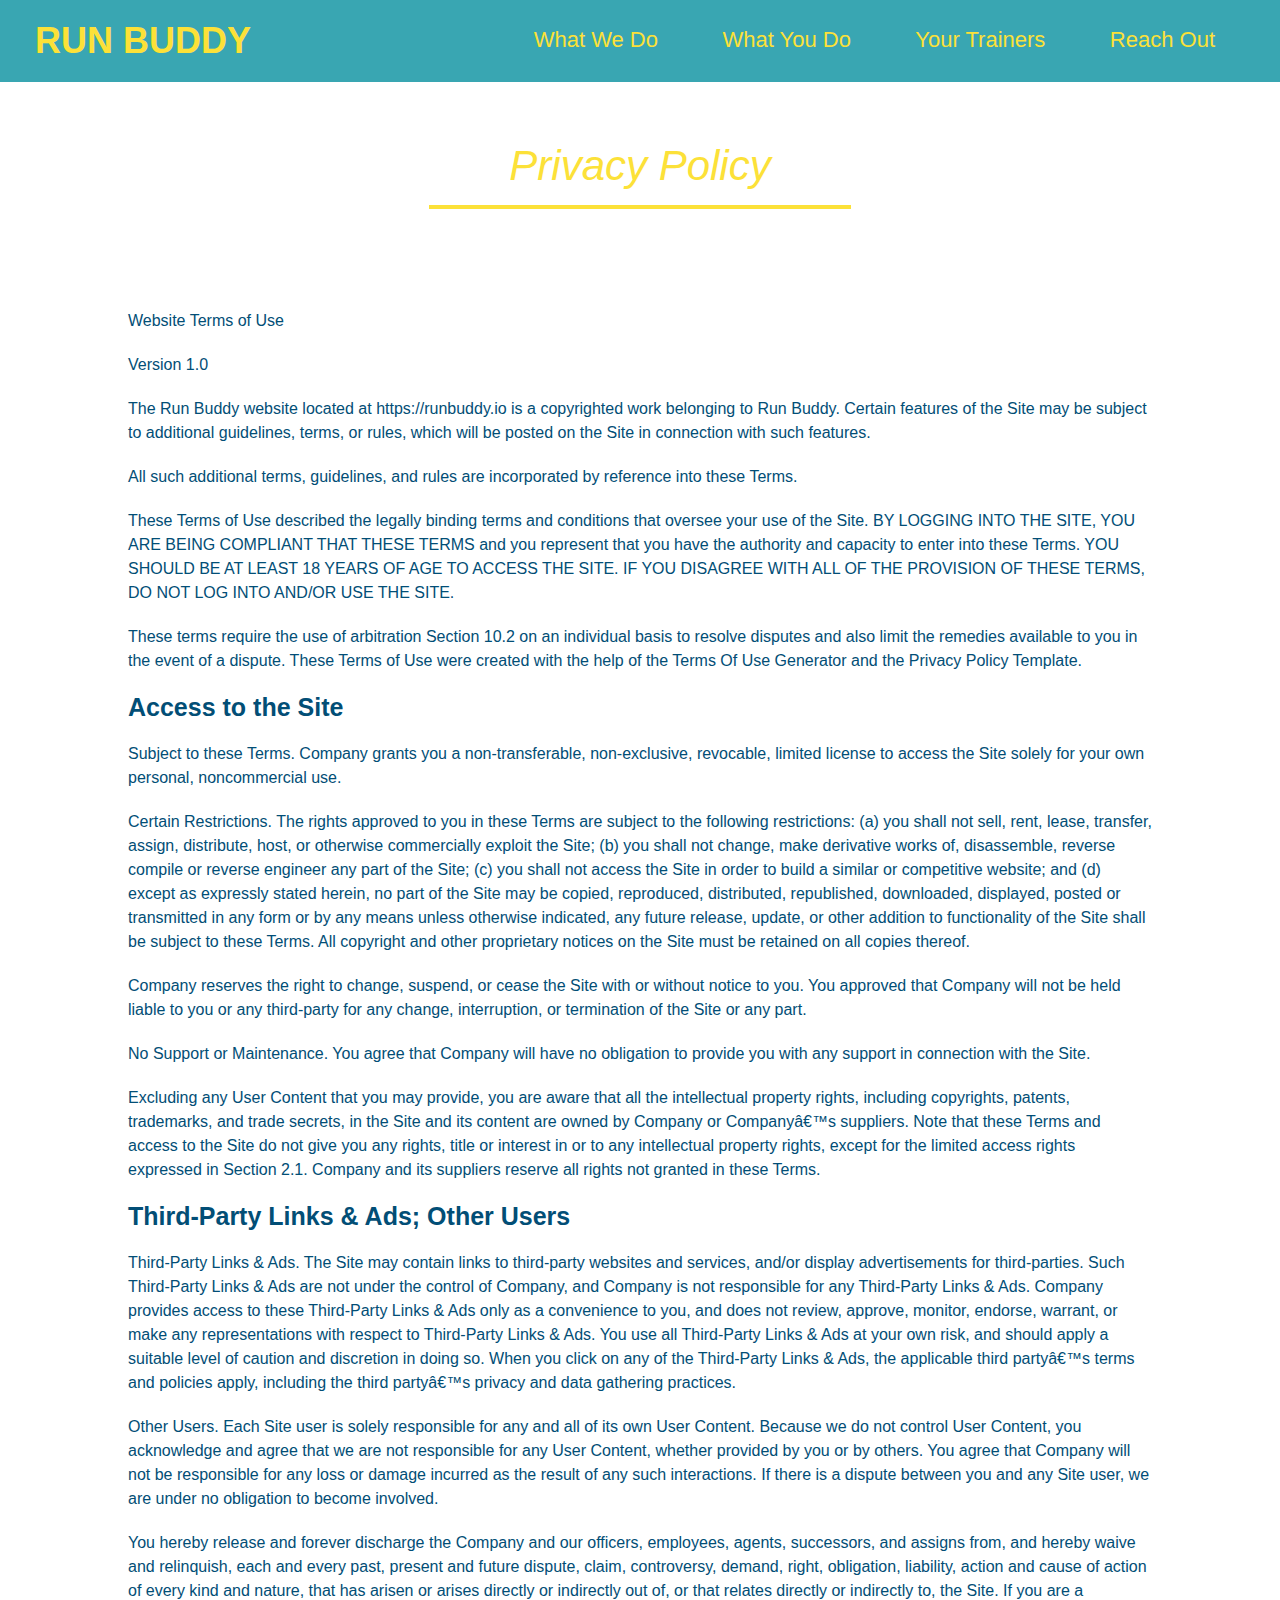
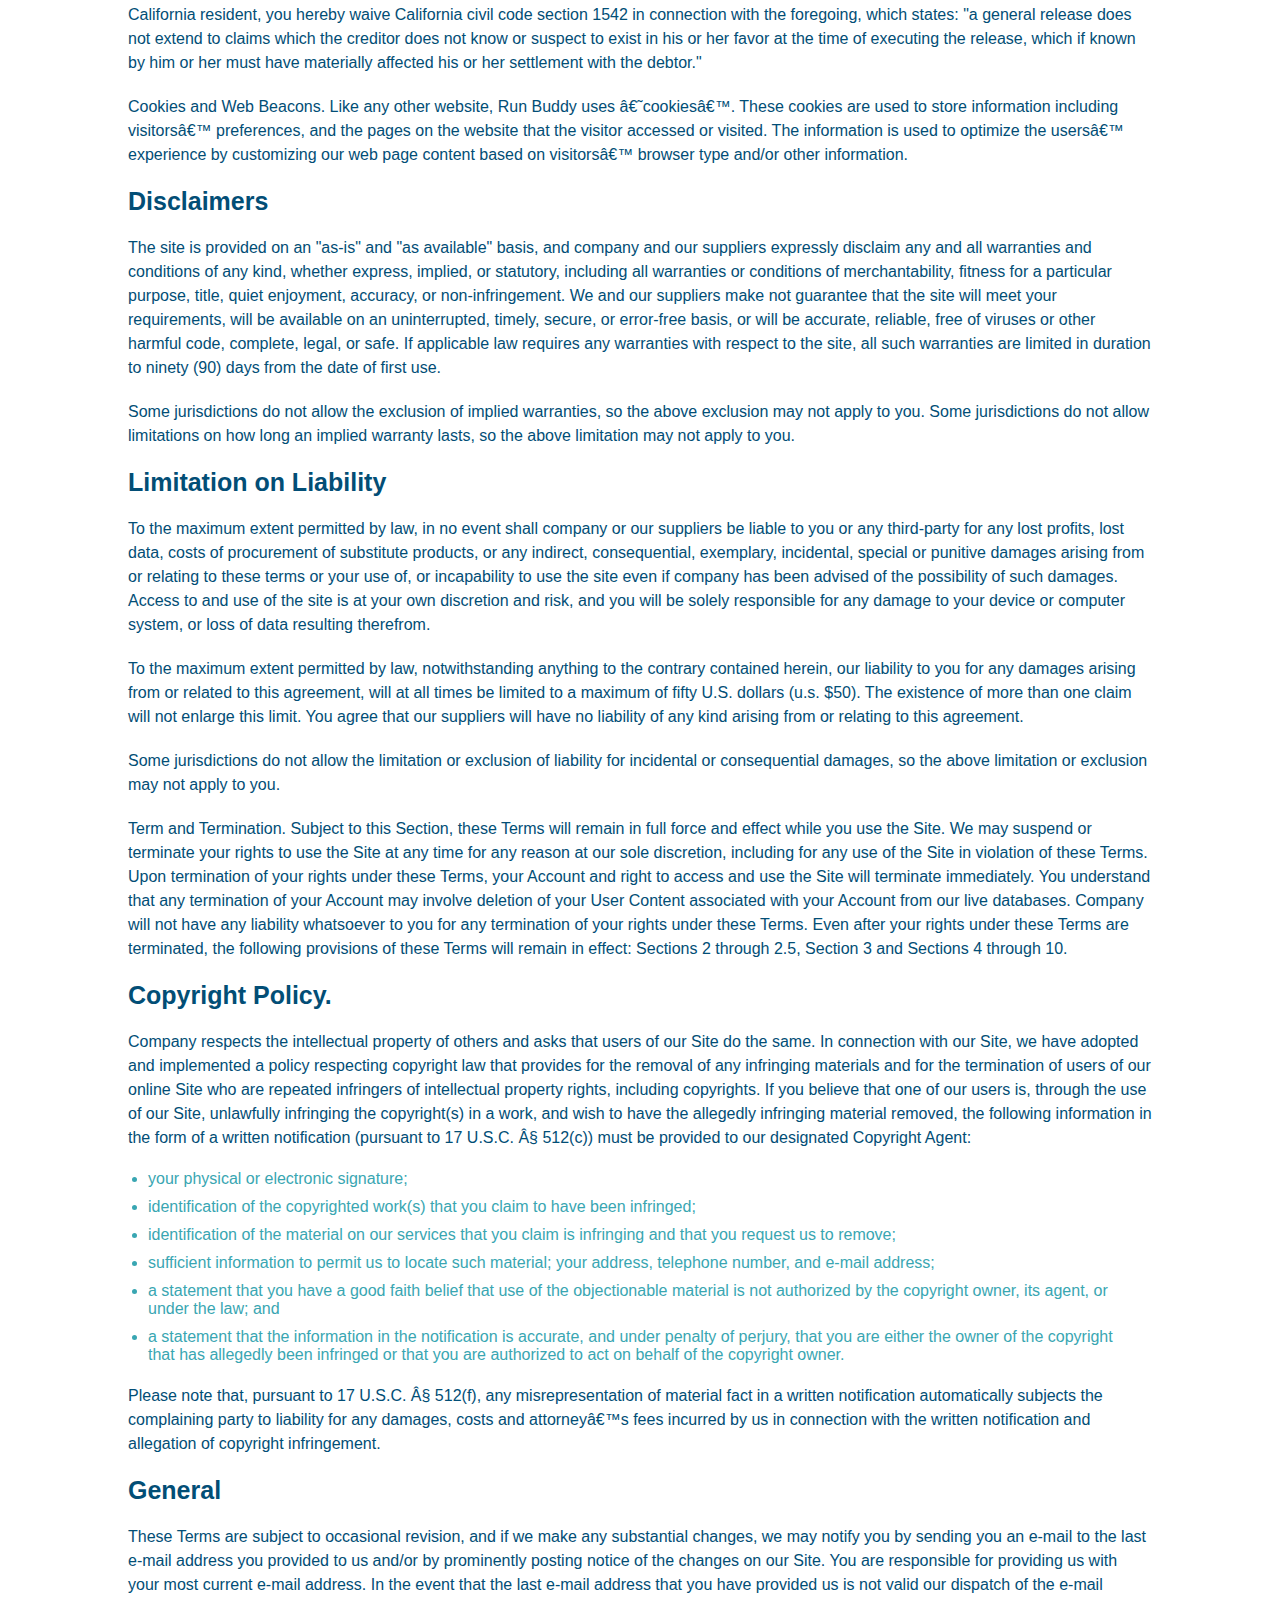
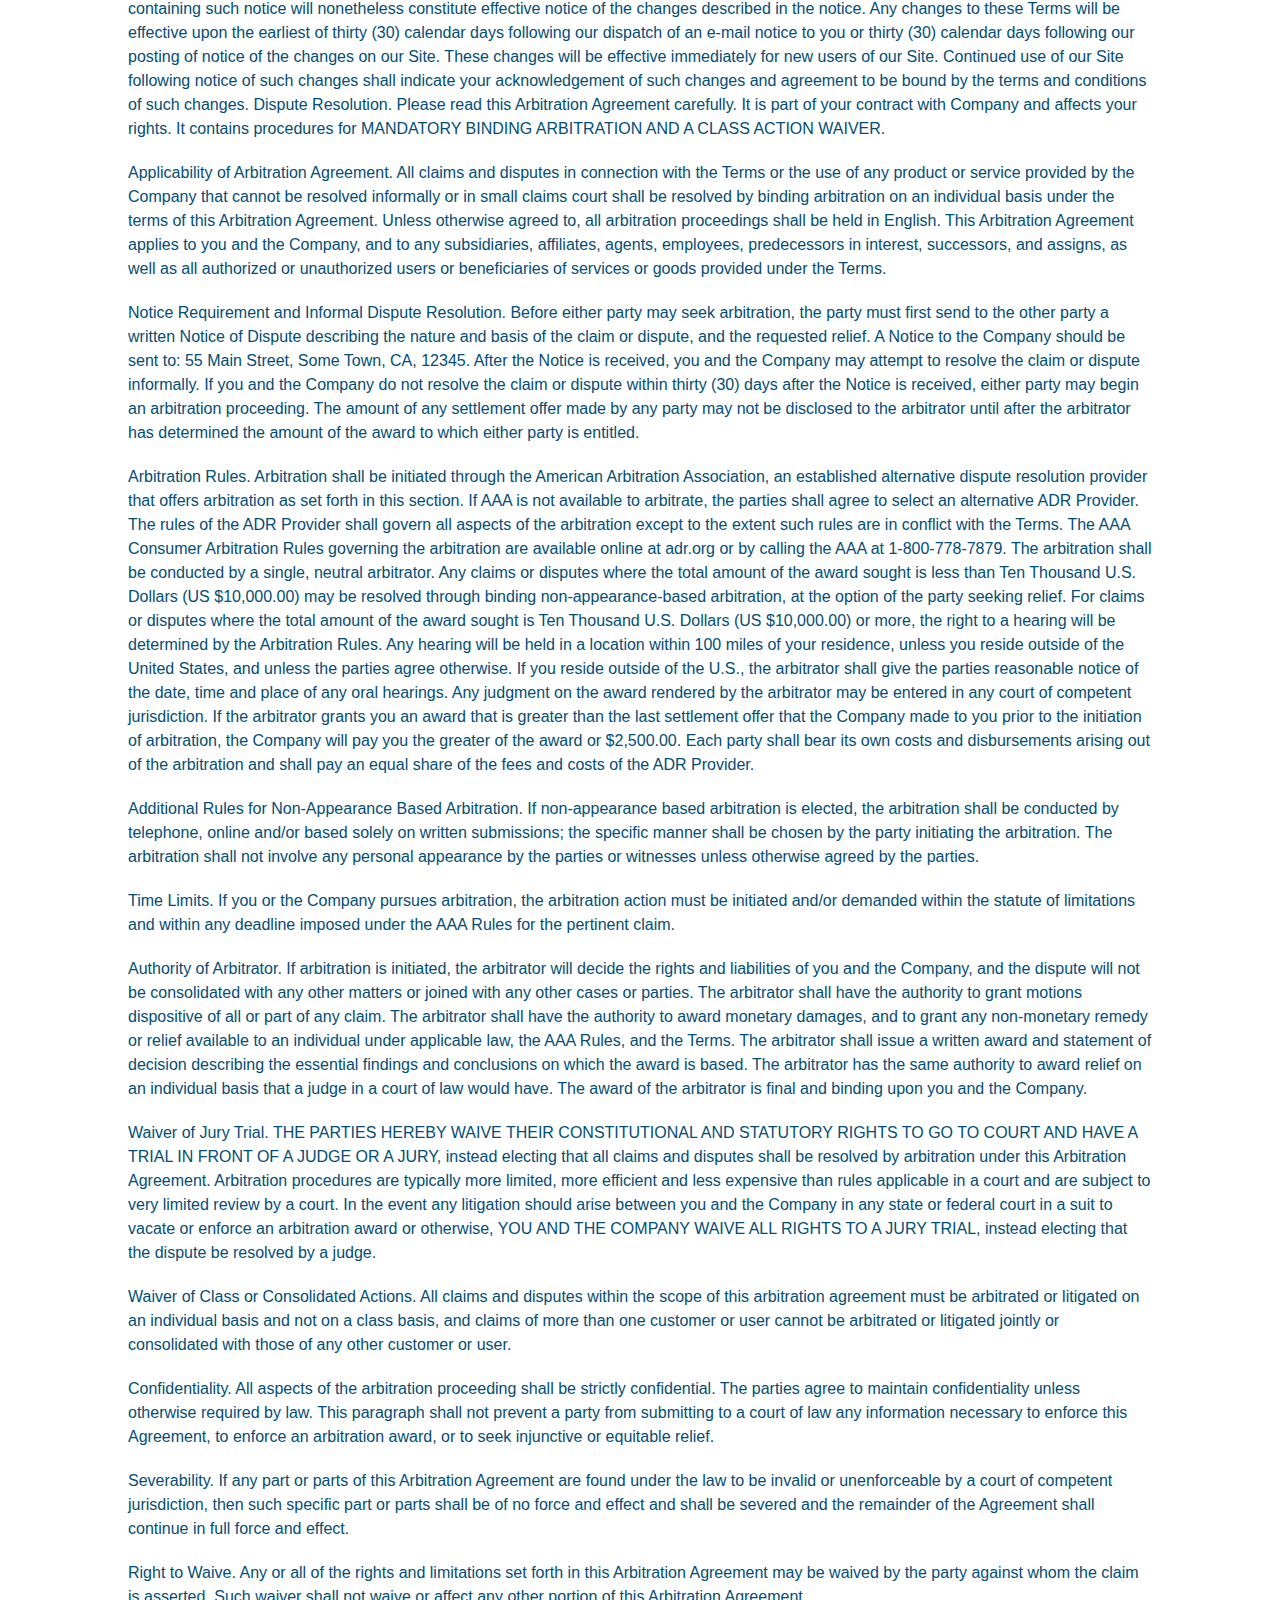
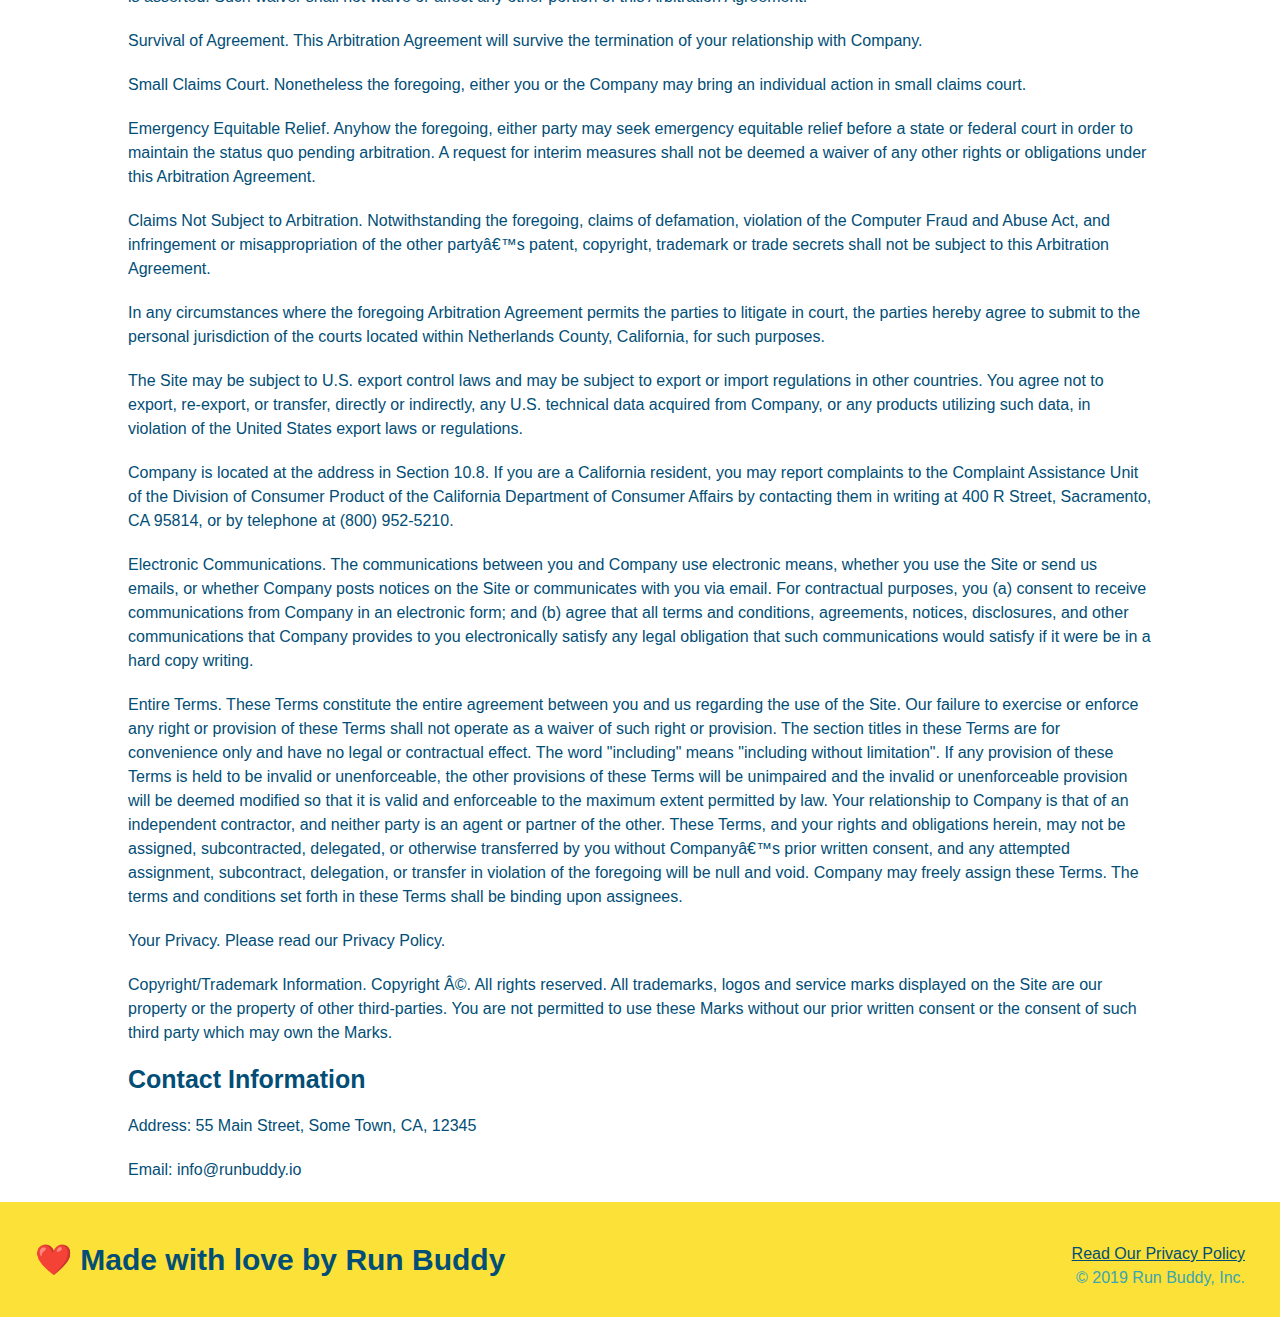
==== privacy-policy.html @ 56c20d18 "privacy policy" ====
<!DOCTYPE html>
<html lang="en">
  <head>
    <meta charset="UTF-8" />
    <title>Privacy Policy - Run Buddy</title>
    <link rel="stylesheet" href="./assets/css/style.css" />
    <link rel="stylesheet" href="./assets/css/secondary-styles.css">
 
  </head>
    
  
  <body>
    <header>
        <h1>
            <a href="./index.html">RUN BUDDY</a>
            </h1>
        <nav>
            <ul>
                <li>
                    <a href="./index.html#what-we-do">What We Do</a>
                </li>
                <li>
                    <a href="./index.html#what-you-do">What You Do</a>
                </li>
                <li>
                    <a href="./index.html#your-trainers">Your Trainers</a>
                </li>
                <li>
                    <a href="./index.html#reach-out">Reach Out</a>
                </li>
            </ul>
        </nav>
    </header>

    <section class="hero">
        <h2 class="page-title">
            Privacy Policy
            </h2>

    </section>
        
    <article class="secondary-content">
        <p>
            Website Terms of Use
          </p>
    
          <p>
            Version 1.0
          </p>
    
          <p>
            The Run Buddy website located at https://runbuddy.io is a copyrighted work belonging to Run Buddy. Certain
            features of the Site may be subject to additional guidelines, terms, or rules, which will be posted on the Site
            in connection with such features.
          </p>
    
          <p>
            All such additional terms, guidelines, and rules are incorporated by reference into these Terms.
          </p>
    
          <p>
            These Terms of Use described the legally binding terms and conditions that oversee your use of the Site. BY
            LOGGING INTO THE SITE, YOU ARE BEING COMPLIANT THAT THESE TERMS and you represent that you have the authority
            and capacity to enter into these Terms. YOU SHOULD BE AT LEAST 18 YEARS OF AGE TO ACCESS THE SITE. IF YOU
            DISAGREE WITH ALL OF THE PROVISION OF THESE TERMS, DO NOT LOG INTO AND/OR USE THE SITE.
          </p>
    
          <p>
            These terms require the use of arbitration Section 10.2 on an individual basis to resolve disputes and also
            limit the remedies available to you in the event of a dispute. These Terms of Use were created with the help of
            the Terms Of Use Generator and the Privacy Policy Template.
          </p>
    
          <h3>
            Access to the Site
          </h3>
    
          <p>
            Subject to these Terms. Company grants you a non-transferable, non-exclusive, revocable, limited license to
            access the Site solely for your own personal, noncommercial use.
          </p>
    
          <p>
            Certain Restrictions. The rights approved to you in these Terms are subject to the following restrictions: (a)
            you shall not sell, rent, lease, transfer, assign, distribute, host, or otherwise commercially exploit the Site;
            (b) you shall not change, make derivative works of, disassemble, reverse compile or reverse engineer any part of
            the Site; (c) you shall not access the Site in order to build a similar or competitive website; and (d) except
            as expressly stated herein, no part of the Site may be copied, reproduced, distributed, republished, downloaded,
            displayed, posted or transmitted in any form or by any means unless otherwise indicated, any future release,
            update, or other addition to functionality of the Site shall be subject to these Terms. All copyright and other
            proprietary notices on the Site must be retained on all copies thereof.
          </p>
    
          <p>
            Company reserves the right to change, suspend, or cease the Site with or without notice to you. You approved
            that Company will not be held liable to you or any third-party for any change, interruption, or termination of
            the Site or any part.
          </p>
    
          <p>
            No Support or Maintenance. You agree that Company will have no obligation to provide you with any support in
            connection with the Site.
          </p>
    
          <p>
            Excluding any User Content that you may provide, you are aware that all the intellectual property rights,
            including copyrights, patents, trademarks, and trade secrets, in the Site and its content are owned by Company
            or Companyâ€™s suppliers. Note that these Terms and access to the Site do not give you any rights, title or
            interest in or to any intellectual property rights, except for the limited access rights expressed in Section
            2.1. Company and its suppliers reserve all rights not granted in these Terms.
          </p>
    
          <h3>
            Third-Party Links & Ads; Other Users
          </h3>
    
          <p>
            Third-Party Links & Ads. The Site may contain links to third-party websites and services, and/or display
            advertisements for third-parties. Such Third-Party Links & Ads are not under the control of Company, and Company
            is not responsible for any Third-Party Links & Ads. Company provides access to these Third-Party Links & Ads
            only as a convenience to you, and does not review, approve, monitor, endorse, warrant, or make any
            representations with respect to Third-Party Links & Ads. You use all Third-Party Links & Ads at your own risk,
            and should apply a suitable level of caution and discretion in doing so. When you click on any of the
            Third-Party Links & Ads, the applicable third partyâ€™s terms and policies apply, including the third partyâ€™s
            privacy and data gathering practices.
          </p>
    
          <p>
            Other Users. Each Site user is solely responsible for any and all of its own User Content. Because we do not
            control User Content, you acknowledge and agree that we are not responsible for any User Content, whether
            provided by you or by others. You agree that Company will not be responsible for any loss or damage incurred as
            the result of any such interactions. If there is a dispute between you and any Site user, we are under no
            obligation to become involved.
          </p>
    
          <p>
            You hereby release and forever discharge the Company and our officers, employees, agents, successors, and
            assigns from, and hereby waive and relinquish, each and every past, present and future dispute, claim,
            controversy, demand, right, obligation, liability, action and cause of action of every kind and nature, that has
            arisen or arises directly or indirectly out of, or that relates directly or indirectly to, the Site. If you are
            a California resident, you hereby waive California civil code section 1542 in connection with the foregoing,
            which states: "a general release does not extend to claims which the creditor does not know or suspect to exist
            in his or her favor at the time of executing the release, which if known by him or her must have materially
            affected his or her settlement with the debtor."
          </p>
    
          <p>
            Cookies and Web Beacons. Like any other website, Run Buddy uses â€˜cookiesâ€™. These cookies are used to store
            information including visitorsâ€™ preferences, and the pages on the website that the visitor accessed or visited.
            The information is used to optimize the usersâ€™ experience by customizing our web page content based on visitorsâ€™
            browser type and/or other information.
          </p>
    
          <h3>
            Disclaimers
          </h3>
    
          <p>
            The site is provided on an "as-is" and "as available" basis, and company and our suppliers expressly disclaim
            any and all warranties and conditions of any kind, whether express, implied, or statutory, including all
            warranties or conditions of merchantability, fitness for a particular purpose, title, quiet enjoyment, accuracy,
            or non-infringement. We and our suppliers make not guarantee that the site will meet your requirements, will be
            available on an uninterrupted, timely, secure, or error-free basis, or will be accurate, reliable, free of
            viruses or other harmful code, complete, legal, or safe. If applicable law requires any warranties with respect
            to the site, all such warranties are limited in duration to ninety (90) days from the date of first use.
          </p>
    
          <p>
            Some jurisdictions do not allow the exclusion of implied warranties, so the above exclusion may not apply to
            you. Some jurisdictions do not allow limitations on how long an implied warranty lasts, so the above limitation
            may not apply to you.
          </p>
    
          <h3>
            Limitation on Liability
          </h3>
    
          <p>
            To the maximum extent permitted by law, in no event shall company or our suppliers be liable to you or any
            third-party for any lost profits, lost data, costs of procurement of substitute products, or any indirect,
            consequential, exemplary, incidental, special or punitive damages arising from or relating to these terms or
            your use of, or incapability to use the site even if company has been advised of the possibility of such
            damages. Access to and use of the site is at your own discretion and risk, and you will be solely responsible
            for any damage to your device or computer system, or loss of data resulting therefrom.
          </p>
    
          <p>
            To the maximum extent permitted by law, notwithstanding anything to the contrary contained herein, our liability
            to you for any damages arising from or related to this agreement, will at all times be limited to a maximum of
            fifty U.S. dollars (u.s. $50). The existence of more than one claim will not enlarge this limit. You agree that
            our suppliers will have no liability of any kind arising from or relating to this agreement.
          </p>
    
          <p>
            Some jurisdictions do not allow the limitation or exclusion of liability for incidental or consequential
            damages, so the above limitation or exclusion may not apply to you.
          </p>
    
          <p>
            Term and Termination. Subject to this Section, these Terms will remain in full force and effect while you use
            the Site. We may suspend or terminate your rights to use the Site at any time for any reason at our sole
            discretion, including for any use of the Site in violation of these Terms. Upon termination of your rights under
            these Terms, your Account and right to access and use the Site will terminate immediately. You understand that
            any termination of your Account may involve deletion of your User Content associated with your Account from our
            live databases. Company will not have any liability whatsoever to you for any termination of your rights under
            these Terms. Even after your rights under these Terms are terminated, the following provisions of these Terms
            will remain in effect: Sections 2 through 2.5, Section 3 and Sections 4 through 10.
          </p>
    
          <h3>
            Copyright Policy.
          </h3>
    
          <p>
            Company respects the intellectual property of others and asks that users of our Site do the same. In connection
            with our Site, we have adopted and implemented a policy respecting copyright law that provides for the removal
            of any infringing materials and for the termination of users of our online Site who are repeated infringers of
            intellectual property rights, including copyrights. If you believe that one of our users is, through the use of
            our Site, unlawfully infringing the copyright(s) in a work, and wish to have the allegedly infringing material
            removed, the following information in the form of a written notification (pursuant to 17 U.S.C. Â§ 512(c)) must
            be provided to our designated Copyright Agent:
          </p>
    
          <ul>
            <li>
              your physical or electronic signature;
            </li>
            <li>
              identification of the copyrighted work(s) that you claim to have been infringed;
            </li>
            <li>
              identification of the material on our services that you claim is infringing and that you request us to remove;
            </li>
            <li>
              sufficient information to permit us to locate such material; your address, telephone number, and e-mail
              address;
            </li>
            <li>
              a statement that you have a good faith belief that use of the objectionable material is not authorized by the
              copyright owner, its agent, or under the law; and
            </li>
            <li>
              a statement that the information in the notification is accurate, and under penalty of perjury, that you are
              either the owner of the copyright that has allegedly been infringed or that you are authorized to act on
              behalf of the copyright owner.
            </li>
          </ul>
    
          <p>
            Please note that, pursuant to 17 U.S.C. Â§ 512(f), any misrepresentation of material fact in a written
            notification automatically subjects the complaining party to liability for any damages, costs and attorneyâ€™s
            fees incurred by us in connection with the written notification and allegation of copyright infringement.
          </p>
    
          <h3>
            General
          </h3>
    
          <p>
            These Terms are subject to occasional revision, and if we make any substantial changes, we may notify you by
            sending you an e-mail to the last e-mail address you provided to us and/or by prominently posting notice of the
            changes on our Site. You are responsible for providing us with your most current e-mail address. In the event
            that the last e-mail address that you have provided us is not valid our dispatch of the e-mail containing such
            notice will nonetheless constitute effective notice of the changes described in the notice. Any changes to these
            Terms will be effective upon the earliest of thirty (30) calendar days following our dispatch of an e-mail
            notice to you or thirty (30) calendar days following our posting of notice of the changes on our Site. These
            changes will be effective immediately for new users of our Site. Continued use of our Site following notice of
            such changes shall indicate your acknowledgement of such changes and agreement to be bound by the terms and
            conditions of such changes. Dispute Resolution. Please read this Arbitration Agreement carefully. It is part of
            your contract with Company and affects your rights. It contains procedures for MANDATORY BINDING ARBITRATION AND
            A CLASS ACTION WAIVER.
          </p>
    
          <p>
            Applicability of Arbitration Agreement. All claims and disputes in connection with the Terms or the use of any
            product or service provided by the Company that cannot be resolved informally or in small claims court shall be
            resolved by binding arbitration on an individual basis under the terms of this Arbitration Agreement. Unless
            otherwise agreed to, all arbitration proceedings shall be held in English. This Arbitration Agreement applies to
            you and the Company, and to any subsidiaries, affiliates, agents, employees, predecessors in interest,
            successors, and assigns, as well as all authorized or unauthorized users or beneficiaries of services or goods
            provided under the Terms.
          </p>
    
          <p>
            Notice Requirement and Informal Dispute Resolution. Before either party may seek arbitration, the party must
            first send to the other party a written Notice of Dispute describing the nature and basis of the claim or
            dispute, and the requested relief. A Notice to the Company should be sent to: 55 Main Street, Some Town, CA,
            12345. After the Notice is received, you and the Company may attempt to resolve the claim or dispute informally.
            If you and the Company do not resolve the claim or dispute within thirty (30) days after the Notice is received,
            either party may begin an arbitration proceeding. The amount of any settlement offer made by any party may not
            be disclosed to the arbitrator until after the arbitrator has determined the amount of the award to which either
            party is entitled.
          </p>
    
          <p>
            Arbitration Rules. Arbitration shall be initiated through the American Arbitration Association, an established
            alternative dispute resolution provider that offers arbitration as set forth in this section. If AAA is not
            available to arbitrate, the parties shall agree to select an alternative ADR Provider. The rules of the ADR
            Provider shall govern all aspects of the arbitration except to the extent such rules are in conflict with the
            Terms. The AAA Consumer Arbitration Rules governing the arbitration are available online at adr.org or by
            calling the AAA at 1-800-778-7879. The arbitration shall be conducted by a single, neutral arbitrator. Any
            claims or disputes where the total amount of the award sought is less than Ten Thousand U.S. Dollars (US
            $10,000.00) may be resolved through binding non-appearance-based arbitration, at the option of the party seeking
            relief. For claims or disputes where the total amount of the award sought is Ten Thousand U.S. Dollars (US
            $10,000.00) or more, the right to a hearing will be determined by the Arbitration Rules. Any hearing will be
            held in a location within 100 miles of your residence, unless you reside outside of the United States, and
            unless the parties agree otherwise. If you reside outside of the U.S., the arbitrator shall give the parties
            reasonable notice of the date, time and place of any oral hearings. Any judgment on the award rendered by the
            arbitrator may be entered in any court of competent jurisdiction. If the arbitrator grants you an award that is
            greater than the last settlement offer that the Company made to you prior to the initiation of arbitration, the
            Company will pay you the greater of the award or $2,500.00. Each party shall bear its own costs and
            disbursements arising out of the arbitration and shall pay an equal share of the fees and costs of the ADR
            Provider.
          </p>
    
          <p>
            Additional Rules for Non-Appearance Based Arbitration. If non-appearance based arbitration is elected, the
            arbitration shall be conducted by telephone, online and/or based solely on written submissions; the specific
            manner shall be chosen by the party initiating the arbitration. The arbitration shall not involve any personal
            appearance by the parties or witnesses unless otherwise agreed by the parties.
          </p>
    
          <p>
            Time Limits. If you or the Company pursues arbitration, the arbitration action must be initiated and/or demanded
            within the statute of limitations and within any deadline imposed under the AAA Rules for the pertinent claim.
          </p>
    
          <p>
            Authority of Arbitrator. If arbitration is initiated, the arbitrator will decide the rights and liabilities of
            you and the Company, and the dispute will not be consolidated with any other matters or joined with any other
            cases or parties. The arbitrator shall have the authority to grant motions dispositive of all or part of any
            claim. The arbitrator shall have the authority to award monetary damages, and to grant any non-monetary remedy
            or relief available to an individual under applicable law, the AAA Rules, and the Terms. The arbitrator shall
            issue a written award and statement of decision describing the essential findings and conclusions on which the
            award is based. The arbitrator has the same authority to award relief on an individual basis that a judge in a
            court of law would have. The award of the arbitrator is final and binding upon you and the Company.
          </p>
    
          <p>
            Waiver of Jury Trial. THE PARTIES HEREBY WAIVE THEIR CONSTITUTIONAL AND STATUTORY RIGHTS TO GO TO COURT AND HAVE
            A TRIAL IN FRONT OF A JUDGE OR A JURY, instead electing that all claims and disputes shall be resolved by
            arbitration under this Arbitration Agreement. Arbitration procedures are typically more limited, more efficient
            and less expensive than rules applicable in a court and are subject to very limited review by a court. In the
            event any litigation should arise between you and the Company in any state or federal court in a suit to vacate
            or enforce an arbitration award or otherwise, YOU AND THE COMPANY WAIVE ALL RIGHTS TO A JURY TRIAL, instead
            electing that the dispute be resolved by a judge.
          </p>
    
          <p>
            Waiver of Class or Consolidated Actions. All claims and disputes within the scope of this arbitration agreement
            must be arbitrated or litigated on an individual basis and not on a class basis, and claims of more than one
            customer or user cannot be arbitrated or litigated jointly or consolidated with those of any other customer or
            user.
          </p>
    
          <p>
            Confidentiality. All aspects of the arbitration proceeding shall be strictly confidential. The parties agree to
            maintain confidentiality unless otherwise required by law. This paragraph shall not prevent a party from
            submitting to a court of law any information necessary to enforce this Agreement, to enforce an arbitration
            award, or to seek injunctive or equitable relief.
          </p>
    
          <p>
            Severability. If any part or parts of this Arbitration Agreement are found under the law to be invalid or
            unenforceable by a court of competent jurisdiction, then such specific part or parts shall be of no force and
            effect and shall be severed and the remainder of the Agreement shall continue in full force and effect.
          </p>
    
          <p>
            Right to Waive. Any or all of the rights and limitations set forth in this Arbitration Agreement may be waived
            by the party against whom the claim is asserted. Such waiver shall not waive or affect any other portion of this
            Arbitration Agreement.
          </p>
    
          <p>
            Survival of Agreement. This Arbitration Agreement will survive the termination of your relationship with
            Company.
          </p>
    
          <p>
            Small Claims Court. Nonetheless the foregoing, either you or the Company may bring an individual action in small
            claims court.
          </p>
    
          <p>
            Emergency Equitable Relief. Anyhow the foregoing, either party may seek emergency equitable relief before a
            state or federal court in order to maintain the status quo pending arbitration. A request for interim measures
            shall not be deemed a waiver of any other rights or obligations under this Arbitration Agreement.
          </p>
    
          <p>
            Claims Not Subject to Arbitration. Notwithstanding the foregoing, claims of defamation, violation of the
            Computer Fraud and Abuse Act, and infringement or misappropriation of the other partyâ€™s patent, copyright,
            trademark or trade secrets shall not be subject to this Arbitration Agreement.
          </p>
    
          <p>
            In any circumstances where the foregoing Arbitration Agreement permits the parties to litigate in court, the
            parties hereby agree to submit to the personal jurisdiction of the courts located within Netherlands County,
            California, for such purposes.
          </p>
    
          <p>
            The Site may be subject to U.S. export control laws and may be subject to export or import regulations in other
            countries. You agree not to export, re-export, or transfer, directly or indirectly, any U.S. technical data
            acquired from Company, or any products utilizing such data, in violation of the United States export laws or
            regulations.
          </p>
    
          <p>
            Company is located at the address in Section 10.8. If you are a California resident, you may report complaints
            to the Complaint Assistance Unit of the Division of Consumer Product of the California Department of Consumer
            Affairs by contacting them in writing at 400 R Street, Sacramento, CA 95814, or by telephone at (800) 952-5210.
          </p>
    
          <p>
            Electronic Communications. The communications between you and Company use electronic means, whether you use the
            Site or send us emails, or whether Company posts notices on the Site or communicates with you via email. For
            contractual purposes, you (a) consent to receive communications from Company in an electronic form; and (b)
            agree that all terms and conditions, agreements, notices, disclosures, and other communications that Company
            provides to you electronically satisfy any legal obligation that such communications would satisfy if it were be
            in a hard copy writing.
          </p>
    
          <p>
            Entire Terms. These Terms constitute the entire agreement between you and us regarding the use of the Site. Our
            failure to exercise or enforce any right or provision of these Terms shall not operate as a waiver of such right
            or provision. The section titles in these Terms are for convenience only and have no legal or contractual
            effect. The word "including" means "including without limitation". If any provision of these Terms is held to be
            invalid or unenforceable, the other provisions of these Terms will be unimpaired and the invalid or
            unenforceable provision will be deemed modified so that it is valid and enforceable to the maximum extent
            permitted by law. Your relationship to Company is that of an independent contractor, and neither party is an
            agent or partner of the other. These Terms, and your rights and obligations herein, may not be assigned,
            subcontracted, delegated, or otherwise transferred by you without Companyâ€™s prior written consent, and any
            attempted assignment, subcontract, delegation, or transfer in violation of the foregoing will be null and void.
            Company may freely assign these Terms. The terms and conditions set forth in these Terms shall be binding upon
            assignees.
          </p>
    
          <p>
            Your Privacy. Please read our Privacy Policy.
          </p>
    
          <p>
            Copyright/Trademark Information. Copyright Â©. All rights reserved. All trademarks, logos and service marks
            displayed on the Site are our property or the property of other third-parties. You are not permitted to use
            these Marks without our prior written consent or the consent of such third party which may own the Marks.
          </p>
    
          <h3>
            Contact Information
          </h3>
    
          <p>
            Address: 55 Main Street, Some Town, CA, 12345
          </p>
    
          <p>
            Email: info@runbuddy.io
          </p>

    </article>

    <footer>
        <h2>❤️ Made with love by Run Buddy</h2>
        <div>
            <a href="./privacy-policy.html">Read Our Privacy Policy</a><br />
            &copy; 2019 Run Buddy, Inc.
        </div>
    </footer>

    </body>
</html>
---- assets/css/style.css ----
* {
    margin: 0;
    padding: 0;
    box-sizing: border-box;
}

body {
    color: #39a6b2;
    font-family: Helvetica, Arial, sans-serif; 
}

header {
    padding: 20px 35px;
    background-color: #39a6b2;
}

header h1 {
    font-weight: bold;
    font-size: 36px;
    color: #fce138;
    margin: 0;
    display: inline;
}

header a {
    text-decoration: none;
    color: #fce138;
}

header nav {
    float: right;
    margin: 7px 0;
}

header nav ul li {
    display: inline;
}

header nav ul li a {
    margin: 0 30px;
    font-weight: lighter;
    font-size: 22px;
}
footer {
    background: #fce138;
    width: 100%;
    padding: 40px 35px;
}
footer h2 {
    display: inline;
    color: #024e76;
    font-size: 30px;
    margin: 0;
}
footer div {
    float: right;
    line-height: 1.5;
    text-align: right;
}
footer a {
    color: #024e76;
}
section {
    padding: 60px;
}
.hero {
    background-image: url("https://static.fullstack-bootcamp.com/module-1/hero-bg.jpg");
    height: 600px;
    background-size: cover;
    background-position: center;
    position: relative;
}
.hero-form {
    background-color: #fce138;
    padding: 20px;
    width: 500px;
    color: #024e76;
    border: solid 3px #024e76;
    position: absolute;
    bottom: 120px;
    right: 140px;
}
.hero-form h3 {
    font-size: 24px;
    margin: 0;
}
.hero-form p{
    margin: 5px 0 15px 0;
}
.form-input {
    border: 1px solid #024e76;
    display: block;
    padding: 7px 15px;
    font-size: 16px;
    color: #024e76;
    width: 100%;
    margin-bottom: 15px;
}
.hero-form label {
    margin: 0 5px;
}
.hero-form button {
    color: #fce138;
    background-color: #024e76;
    border: none;
    padding: 10px 20px;
    font-size: 16px;
}
.intro {
    text-align: center;
}
.intro p {
    line-height: 1.7;
    color: #39a6b2;
    width: 80%;
    font-size: 20px;
    margin: 0 auto;
}
.steps {
    text-align: center;
    background: #fce138;
}
.section-title {
    font-size: 55px;
    color: #024e76;
    margin-bottom: 35px;
    padding: 0 100px 20px 100px;
    display: inline-block;
    border-bottom: 3px solid;
}
  .primary-border {
    border-color: #fce138;
}
  
.secondary-border {
    border-color: #39a6b2;
}
.steps div {
    margin-bottom: 80px;
}
  
.steps img {
    width: 15%;
    margin: 10px 0;
} 
  
.steps h3 {
    color: #024e76;
    font-size: 46px;
    margin-top: 10px;
}
.steps p {
    color: #39a6b2;
    font-size: 23px;
}
.steps span {
    font-size: 38px;
}
.trainers {
    text-align: center;
}
.trainer {
      width: 100%;
      margin: 0 auto 30px auto;
      background: #024e76;
      color: #fce138;
      overflow: auto;
}
.trainer img {
      width: 35%;
      float: left;
}
.trainer-bio {
      padding: 35px;
      float: left;
      width: 65%;
}
.text-left {
      text-align: left;
}
.text-right {
      text-align: right;
}
.trainer-bio h3 {
      font-size: 32px;
      margin-bottom: 8px;
}
.trainer-bio h4 {
      font-weight: lighter;
      font-size: 26px;
      margin-bottom: 25px;
}
.trainer-bio p {
    font-size: 17px;
    line-height: 1.3;
}
.contact {
    text-align: center;
    background: #024e76;
}
.contact h2 {
    color: #fce138;
}
  .contact-info iframe {
    width: 400px;
    height: 400px;
}
.contact-info iframe {
    width: 400px;
    height: 400px;
} 
.contact-info div {
    width: 410px;
    display: inline-block;
    vertical-align: top;
    text-align: left;
    margin: 30px 0 0 60px;
    color: white;
}
.contact-info h3 {
    color: #fce138;
    font-size: 32px;
  }
  
  .contact-info p, .contact-info address {
    margin: 20px 0;
    line-height: 1.5;
    font-size: 20px;
    font-style: normal;
  }
  
  .contact-info a {
    color: #fce138;
  }
---- assets/css/secondary-styles.css ----
.hero {
    background-position: bottom;
    height: auto;
    text-align: center;
    margin-bottom: 40px;
  }

.page-title {
    color: #fce138;
    display: inline-block;
    border-bottom: 4px solid #fce138;
    padding: 0 80px 15px 80px;
    font-weight: normal;
    font-size: 42px;
    font-style: italic;
}

.secondary-content {
    width: 80%;
    margin: 0 auto;
    color: #024e76;
}

.secondary-content h3 {
    font-size: 25px;
    margin: 20px 0;
}

.secondary-content p {
    font-size: 16px;
    line-height: 1.5;
    margin: 20px 0;
}

.secondary-content ul {
    margin: 15px 20px;
}

.secondary-content li {
    color: #39a6b2;
    margin: 10px 0;
}
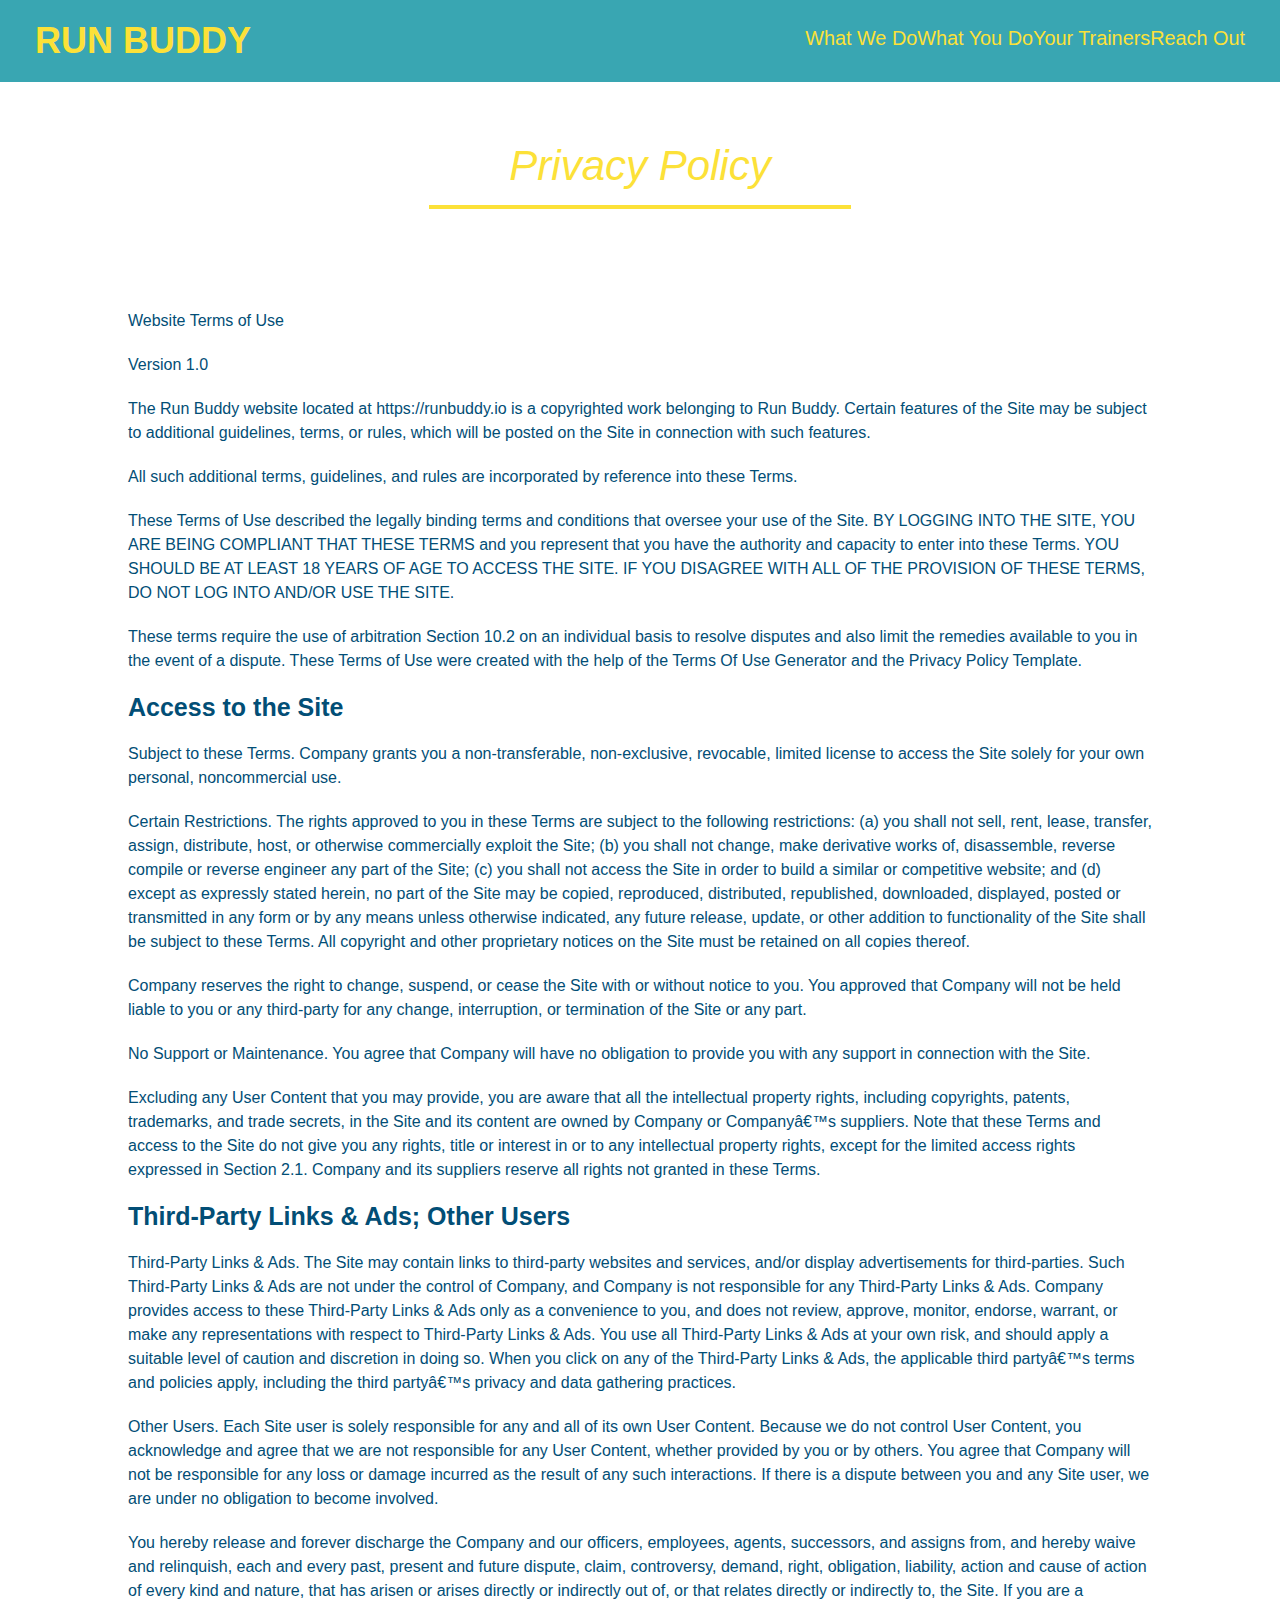
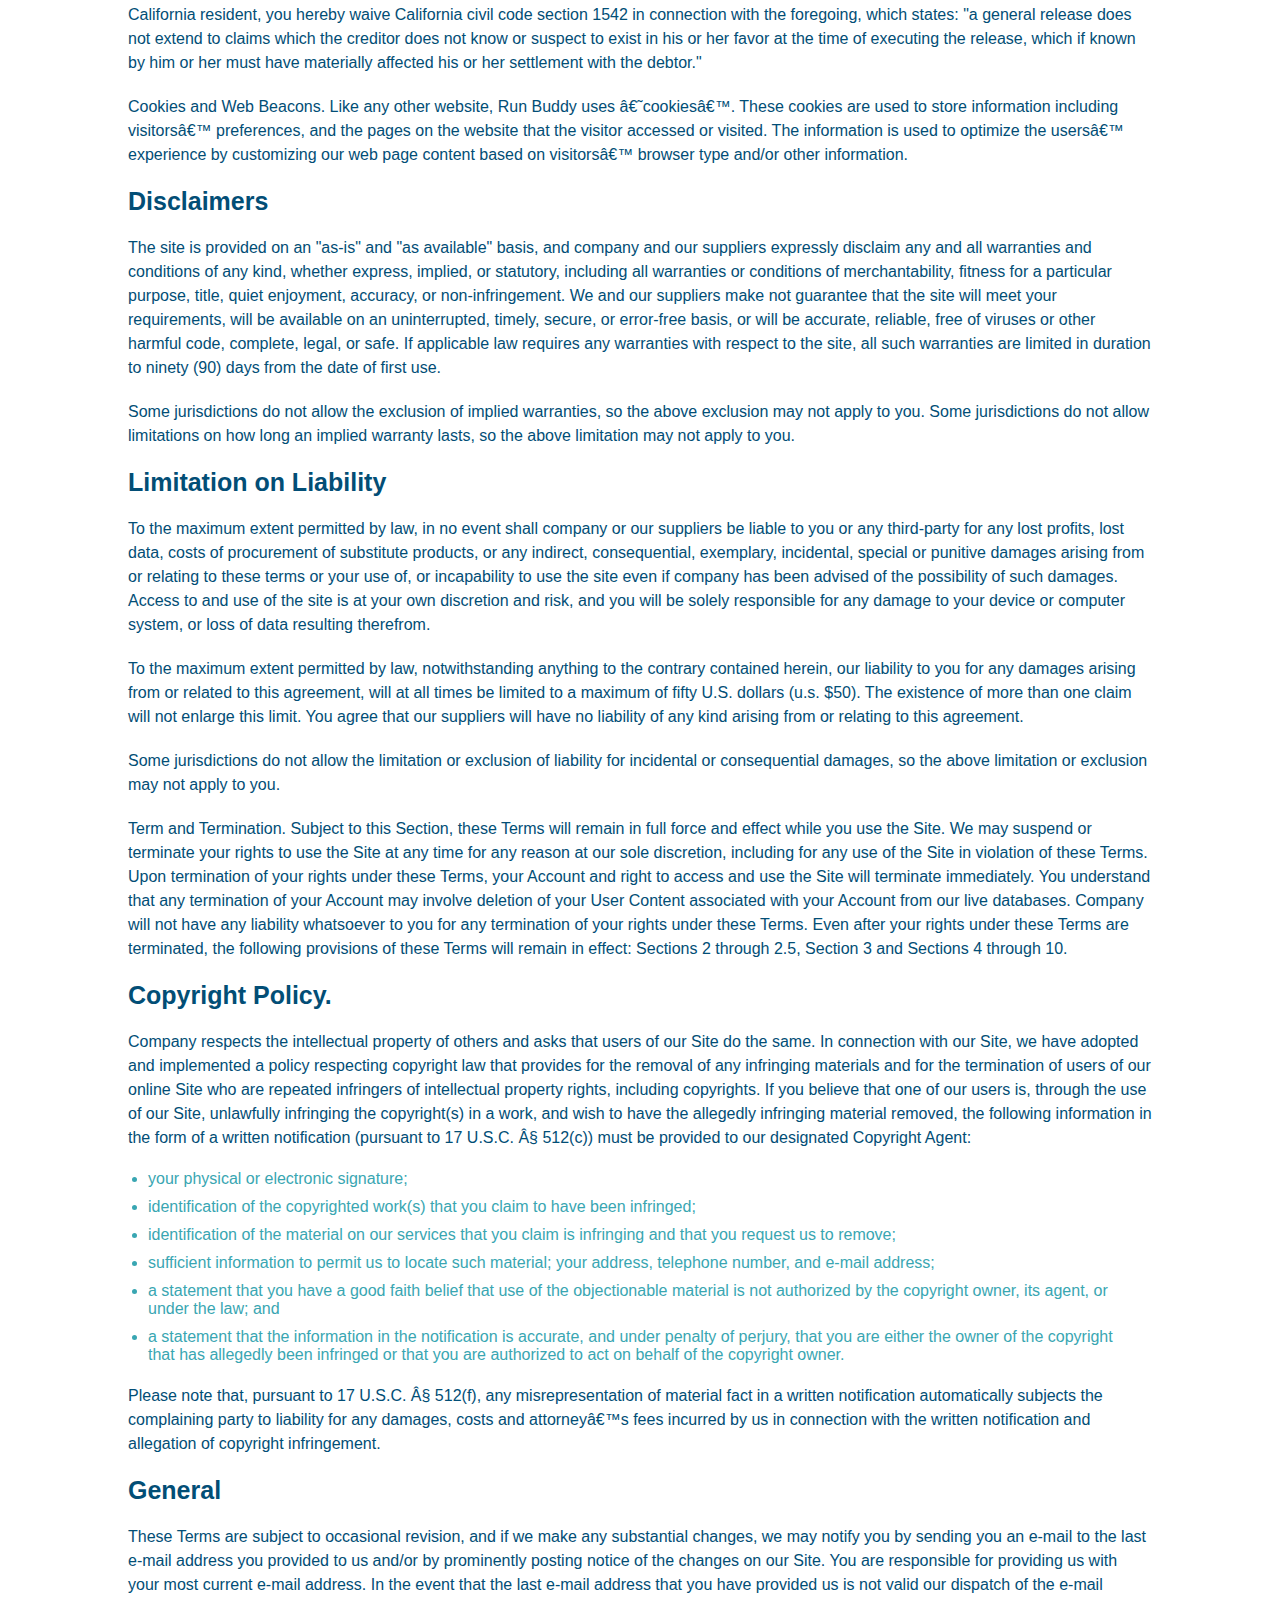
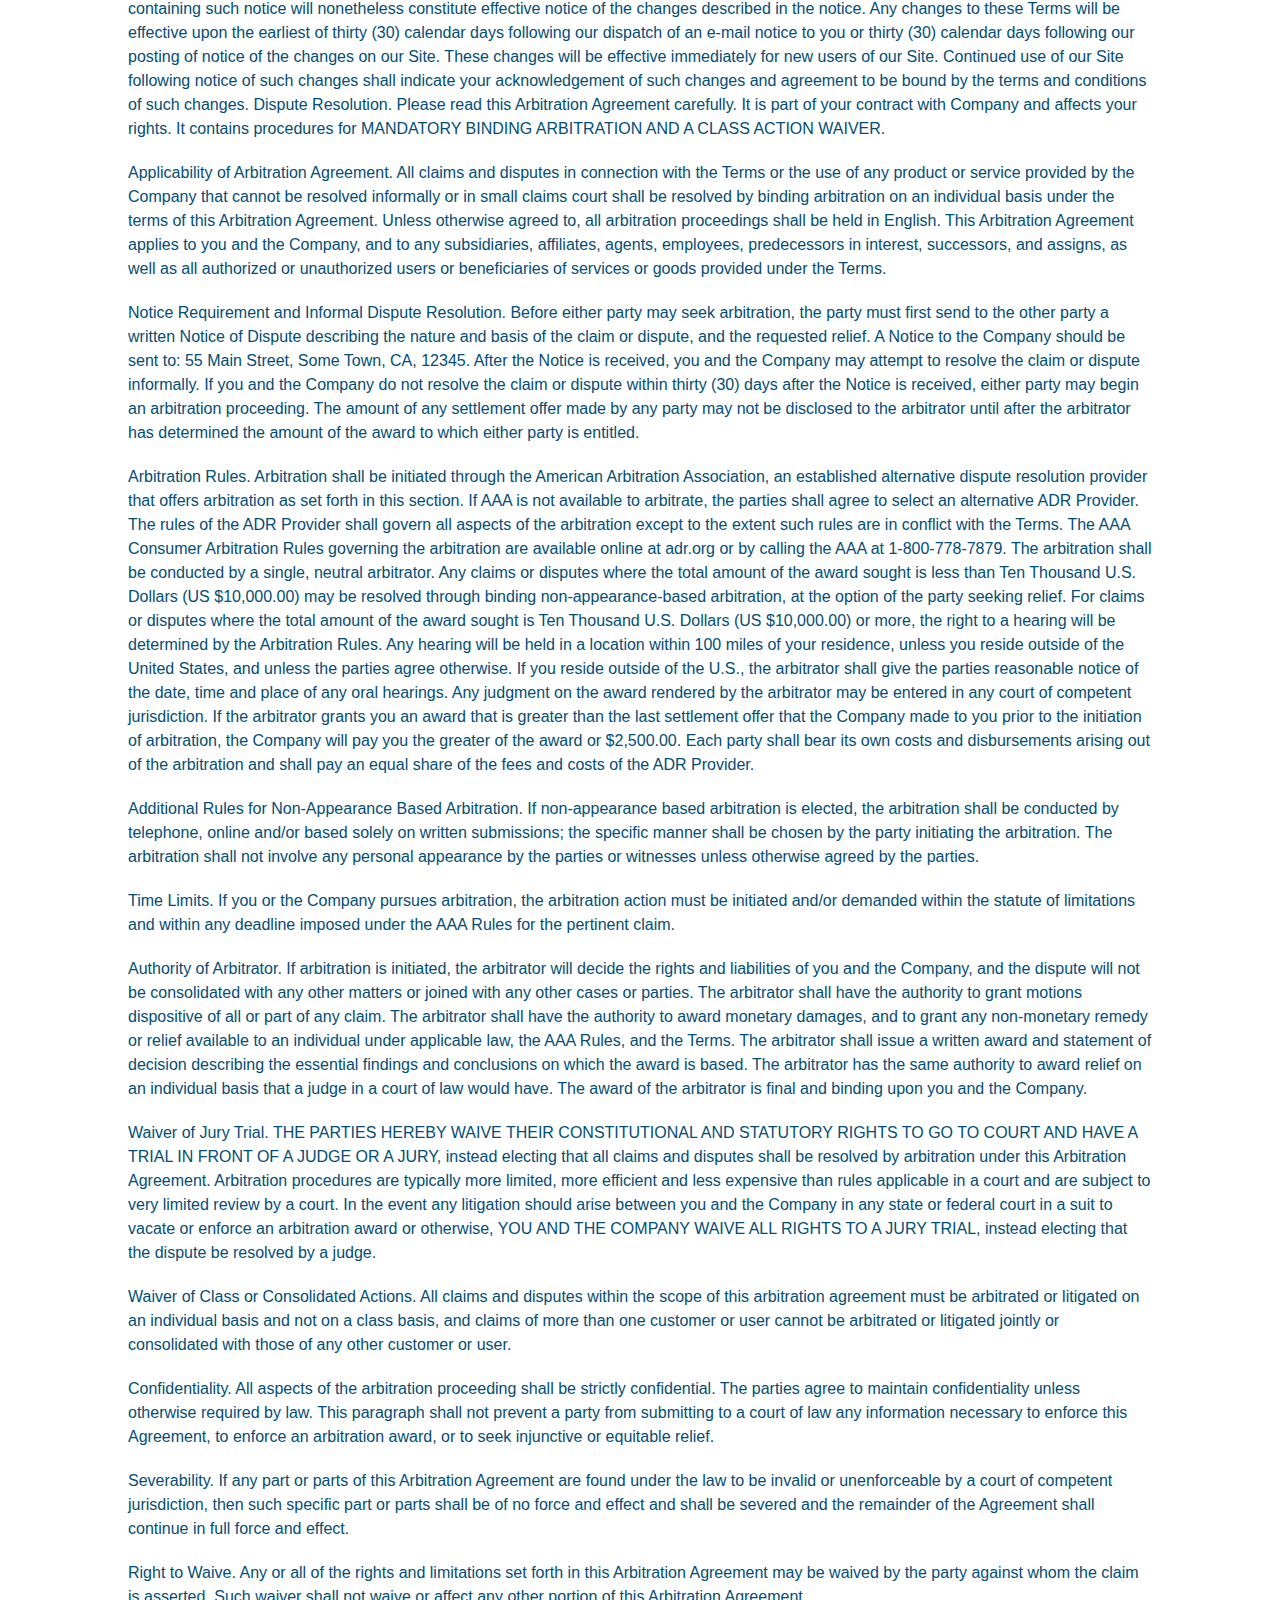
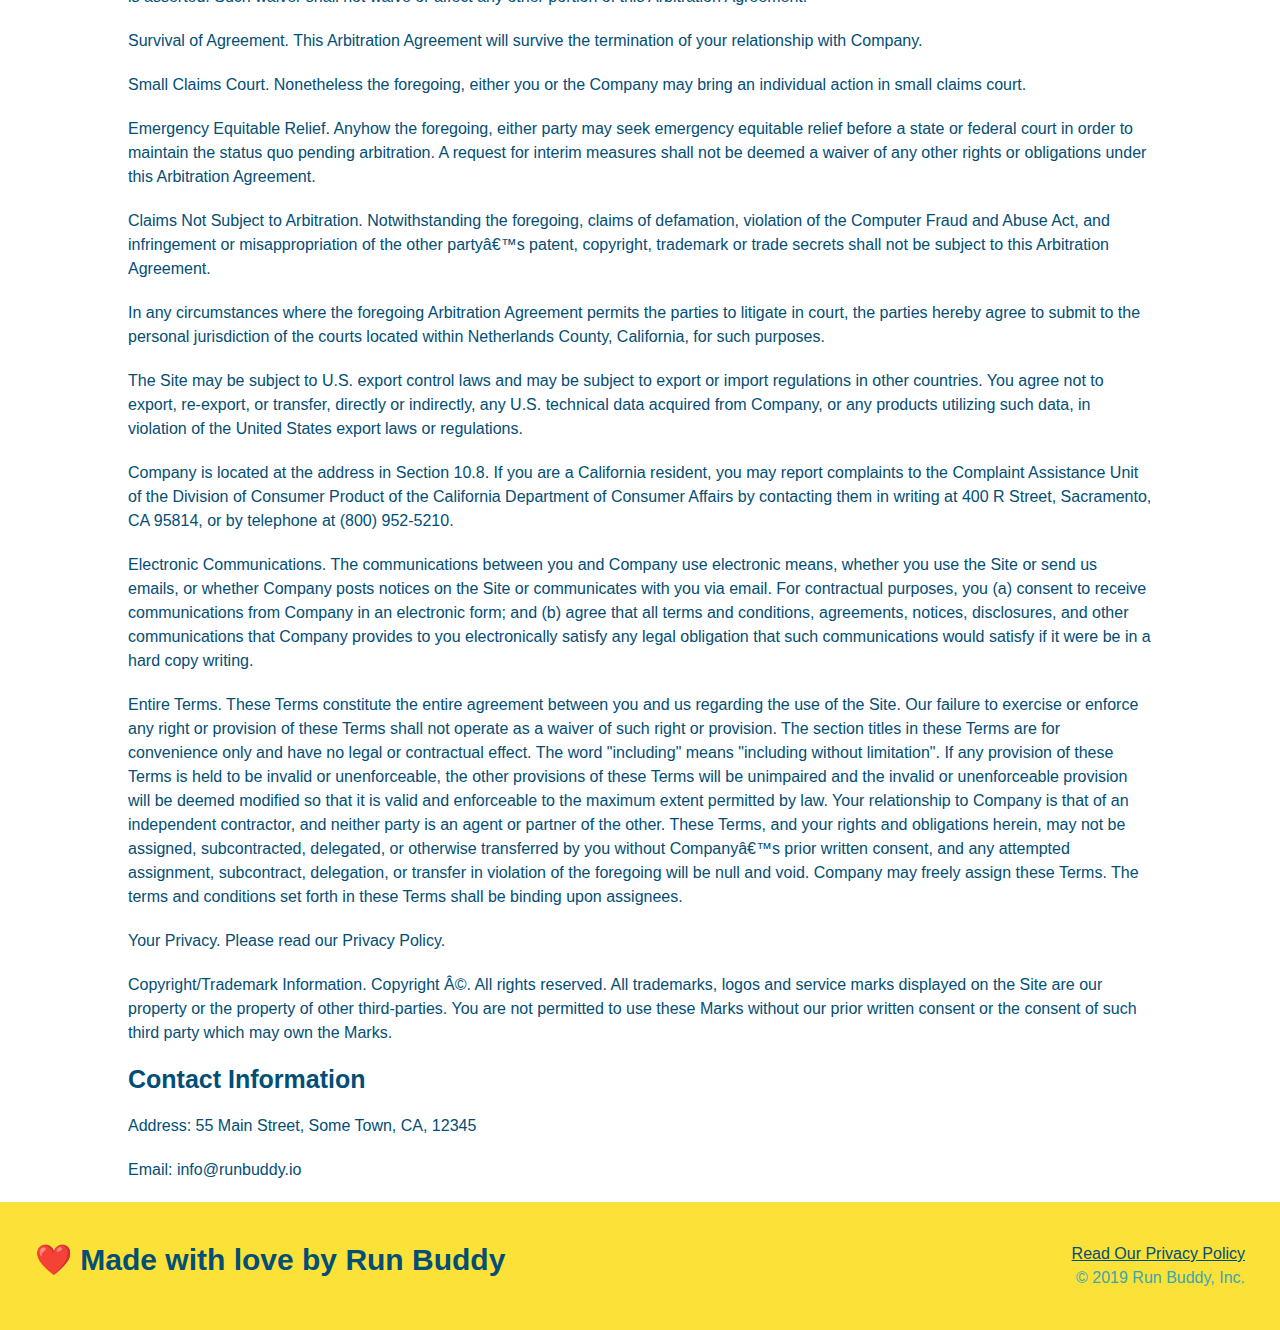
==== commit 07e74345: "added mediaqueries and scalability" ====
--- a/privacy-policy.html
+++ b/privacy-policy.html
@@ -2,6 +2,7 @@
 <html lang="en">
   <head>
     <meta charset="UTF-8" />
+    <meta name="viewport" content="width=device-width, initial-scale=1.0" />
     <title>Privacy Policy - Run Buddy</title>
     <link rel="stylesheet" href="./assets/css/style.css" />
     <link rel="stylesheet" href="./assets/css/secondary-styles.css">
--- a/assets/css/style.css
+++ b/assets/css/style.css
@@ -12,6 +12,9 @@
 header {
     padding: 20px 35px;
     background-color: #39a6b2;
+    display: flex;
+    justify-content: space-between;
+    flex-wrap: wrap;
 }
 
 header h1 {
@@ -19,7 +22,6 @@
     font-size: 36px;
     color: #fce138;
     margin: 0;
-    display: inline;
 }
 
 header a {
@@ -28,32 +30,36 @@
 }
 
 header nav {
-    float: right;
     margin: 7px 0;
 }
 
-header nav ul li {
-    display: inline;
+header nav ul {
+    display: flex;
+    flex-wrap: wrap;
+    justify-content: space-between;
+    align-items: center;
+    list-style: none;
 }
 
 header nav ul li a {
-    margin: 0 30px;
+    padding: 10 15px;
     font-weight: lighter;
-    font-size: 22px;
+    font-size: 1.55vw;
 }
 footer {
     background: #fce138;
     width: 100%;
     padding: 40px 35px;
+    display: flex;
+    justify-content: space-between;
+    flex-wrap: wrap;
 }
 footer h2 {
-    display: inline;
     color: #024e76;
     font-size: 30px;
     margin: 0;
 }
 footer div {
-    float: right;
     line-height: 1.5;
     text-align: right;
 }
@@ -64,21 +70,35 @@
     padding: 60px;
 }
 .hero {
-    background-image: url("https://static.fullstack-bootcamp.com/module-1/hero-bg.jpg");
-    height: 600px;
+    background-image: url("https://static.fullstack-bootcamp.com/module-2/flipped-hero-image.jpg");
     background-size: cover;
     background-position: center;
-    position: relative;
+    display: flex;
+    justify-content: center;
+    flex-wrap: wrap;
+    align-items: flex-start;
+}
+.hero-cta {
+    width: 35%;
+    text-align: right;
+    margin: 3.5%;
+    color: #fff;
+    font-size: 18px;
+    line-height: 1.3;
+    line-height: 1.2;
+}
+.hero-cta h2 {
+    font-style: italic;
+    font-size: 55px;
+    color: #fce138;
 }
 .hero-form {
     background-color: #fce138;
     padding: 20px;
-    width: 500px;
     color: #024e76;
     border: solid 3px #024e76;
-    position: absolute;
-    bottom: 120px;
-    right: 140px;
+    width: 40%;
+    margin: 3.5%;
 }
 .hero-form h3 {
     font-size: 24px;
@@ -105,9 +125,6 @@
     border: none;
     padding: 10px 20px;
     font-size: 16px;
-}
-.intro {
-    text-align: center;
 }
 .intro p {
     line-height: 1.7;
@@ -115,121 +132,249 @@
     width: 80%;
     font-size: 20px;
     margin: 0 auto;
+    text-align: center;
 }
 .steps {
+    background: #fce138;    
+}
+.section-title {
+    font-size: 48px;
+    color: #024e76;
+    border-bottom: 3px solid;
+    padding-bottom: 20px;
     text-align: center;
-    background: #fce138;
-}
-.section-title {
-    font-size: 55px;
-    color: #024e76;
-    margin-bottom: 35px;
-    padding: 0 100px 20px 100px;
-    display: inline-block;
-    border-bottom: 3px solid;
-}
-  .primary-border {
+    margin: 0 auto 35px auto;
+    width: 50%;
+}
+.primary-border {
     border-color: #fce138;
 }
   
 .secondary-border {
     border-color: #39a6b2;
-}
-.steps div {
-    margin-bottom: 80px;
-}
-  
-.steps img {
-    width: 15%;
-    margin: 10px 0;
-} 
-  
-.steps h3 {
+}  
+.step {
+    margin: 50px auto;
+    padding-bottom: 50px;
+    width: 80%;
+    border-bottom: 1px solid #39a6b2;
+    display: flex;
+    flex-wrap: wrap;
+    align-items: center;
+    justify-content: space-between;
+}
+.step-info {
+    display: flex;
+    flex-wrap: wrap;
+    align-items: center;
+    flex: 2 70%;
+}
+.step h3 {
     color: #024e76;
     font-size: 46px;
-    margin-top: 10px;
-}
-.steps p {
+    flex: 1 30%;
+}
+.step-text {
+    flex: 12;
+}
+.step-text p {
     color: #39a6b2;
-    font-size: 23px;
-}
-.steps span {
-    font-size: 38px;
+    font-size: 18px;
+}
+.step-text h4 {
+    font-size: 26px;
+    line-height: 1.5;
+    color: #024e76;
+}
+.step-img {
+    flex: 1 12%;
+    margin-right: 20px;
+}
+.step-img img {
+    max-width: 100%;
 }
 .trainers {
-    text-align: center;
+    width: 100%;
+    margin: 0 auto;
+    display: flex;
+    flex-wrap: wrap;
+    justify-content: space-around;
 }
 .trainer {
-      width: 100%;
-      margin: 0 auto 30px auto;
-      background: #024e76;
-      color: #fce138;
-      overflow: auto;
+    margin: 20px;
+    background: #024e76;
+    color: #fce138;
+    flex: 1;
 }
 .trainer img {
-      width: 35%;
-      float: left;
+    width: 35%;
+    width: 100%;
 }
 .trainer-bio {
-      padding: 35px;
-      float: left;
-      width: 65%;
+    padding: 25px;
+    line-height: 1.3;
 }
 .text-left {
-      text-align: left;
+    text-align: left;
 }
 .text-right {
-      text-align: right;
+    text-align: right;
 }
 .trainer-bio h3 {
-      font-size: 32px;
-      margin-bottom: 8px;
+    font-size: 28px;
 }
 .trainer-bio h4 {
-      font-weight: lighter;
-      font-size: 26px;
-      margin-bottom: 25px;
+    font-weight: lighter;
+    font-size: 22px;
+    margin-bottom: 15px;
 }
 .trainer-bio p {
     font-size: 17px;
-    line-height: 1.3;
+    
 }
 .contact {
+    background: #024e76;
+}
+.contact h2 {
+    color: #fce138;
+}
+.contact-info {
+    display: flex;
+    justify-content: space-between;
+    flex-wrap: wrap;
+}
+.contact-info > * {
+    flex: 1;
+    margin: 15px;
+}
+.contact-info iframe {
+    height: 400px;
+}
+.contact-info div {
+    color: white;
+}
+.contact-info h3 {
+    color: #fce138;
+    font-size: 32px;
+}
+.contact-info p, .contact-info address {
+    margin: 20px 0;
+    line-height: 1.5;
+    font-size: 16px;
+    font-style: normal;
+}
+.contact-form input,
+.contact-form textarea {
+    borer: 1px solid #024e76;
+    display: block;
+    padding: 7px 15px;
+    font-size: 16px;
+    color: #024e76;
+    width 100%;
+    margin-bottom: 15px;
+    margin-top: 5px;
+}
+.contact-form button {
+    width: 100%;
+    border: none;
+    background: #fce138;
+    color: #024e76;
     text-align: center;
-    background: #024e76;
-}
-.contact h2 {
-    color: #fce138;
-}
-  .contact-info iframe {
-    width: 400px;
-    height: 400px;
-}
-.contact-info iframe {
-    width: 400px;
-    height: 400px;
-} 
-.contact-info div {
-    width: 410px;
-    display: inline-block;
-    vertical-align: top;
-    text-align: left;
-    margin: 30px 0 0 60px;
-    color: white;
-}
-.contact-info h3 {
-    color: #fce138;
-    font-size: 32px;
+    padding: 15px 0;
+    font-size: 16px;
+}
+.contact-info a {
+    color: #fce138;
+}
+.flex-row {
+    display: flex;
+}
+/* MEDIA QUERY FOR SMALLER DESKTOP SCREENS AND SMALLER */
+@media screen and (max-width: 980px) {
+    header {
+        padding-bottom: 0;
+        justify-content: center;
+    }
+    header h1 {
+        width: 100%;
+        text-align: center;
+    }
+    header nav ul {
+        margin-top: 20px;
+        width: 100%;
+        justify-content: center;
+    }
+    header nav ul li a {
+        font-size: 20px;
+    }
+    footer h2, footer div {
+        text-align: center;
+        width: 100%;
+    }
+    .hero-cta, .hero-form {
+        width: 100%;
+    }     
+    .hero-cta {
+        text-align: center;
+    }
+    .section-title {
+        width: 80%;
+    } 
+    .trainer {
+        flex: 0 70%;
+    }  
+    .contact-info iframe{
+        flex: 1 100%;
+    }
   }
   
-  .contact-info p, .contact-info address {
-    margin: 20px 0;
-    line-height: 1.5;
-    font-size: 20px;
-    font-style: normal;
+  /* MEDIA QUERY FOR TABLETS AND SMALLER */
+  @media screen and (max-width: 768px) {
+    section {
+        padding: 30px 15px;
+    }
+    .step h3 {
+        flex: 1 100%;
+        text-align: center;
+    }
+    .step-info {
+        flex: 2 100%;
+        text-align: center;
+        justify-content: center;
+    }
+    .step-img {
+        flex: 0 32%;
+        margin-right: 0;
+        margin-top: 15px;
+        margin-bottom: 15px;
+    }
+    .step-text {
+        flex: 100%;  
+    }
   }
   
-  .contact-info a {
-    color: #fce138;
+  /* MEDIA QUERY FOR MOBILE PHONES AND SMALLER */
+  @media screen and (max-width: 575px) {
+    .hero-form button {
+        width: 100%;
+    }
+    .section-title {
+        width: 95%;
+    }
+    .intro p {
+        width: 100%;
+    }
+    .trainer {
+        flex: 0 100%;
+    }
+    .contact-info {
+        text-align: center;
+    }
+    .contact-info > * {
+        flex: 0 100%;
+    }
+    .contact-form {
+        order: 3;
+    }
   }
   
